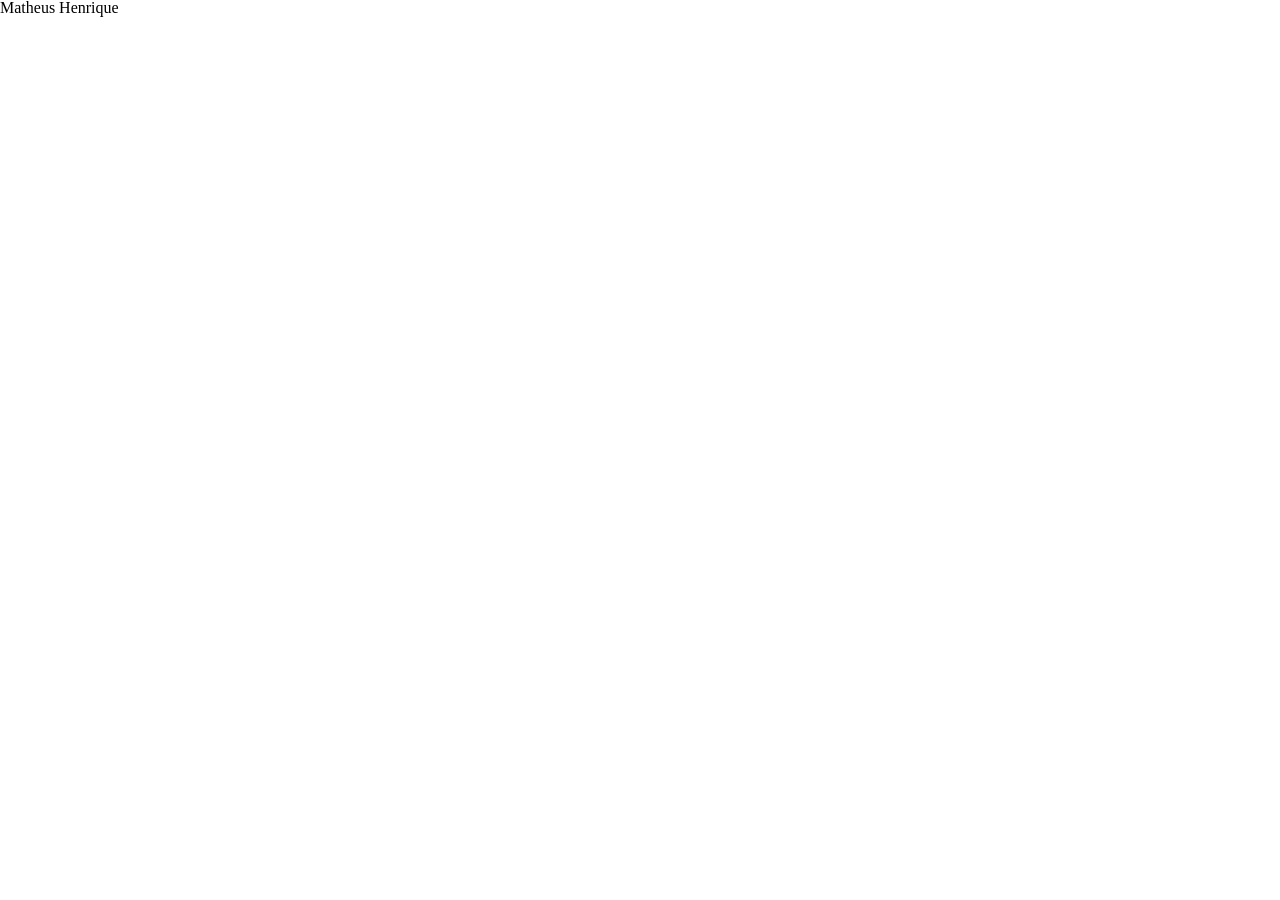
==== index.html @ 41dd139c "Segundo commit" ====
<!DOCTYPE html>
<html lang="en">

<head>
  <meta charset="UTF-8">
  <meta name="viewport" content="width=device-width, initial-scale=1.0">
  <title>Matheus Henrique de Souza - 5173960</title>
  <link rel="stylesheet" href="/style.css">
</head>

<body>
  <h1>Matheus Henrique</h1>
</body>

</html>
---- style.css ----
/* reset */
@import url("/reset.css");
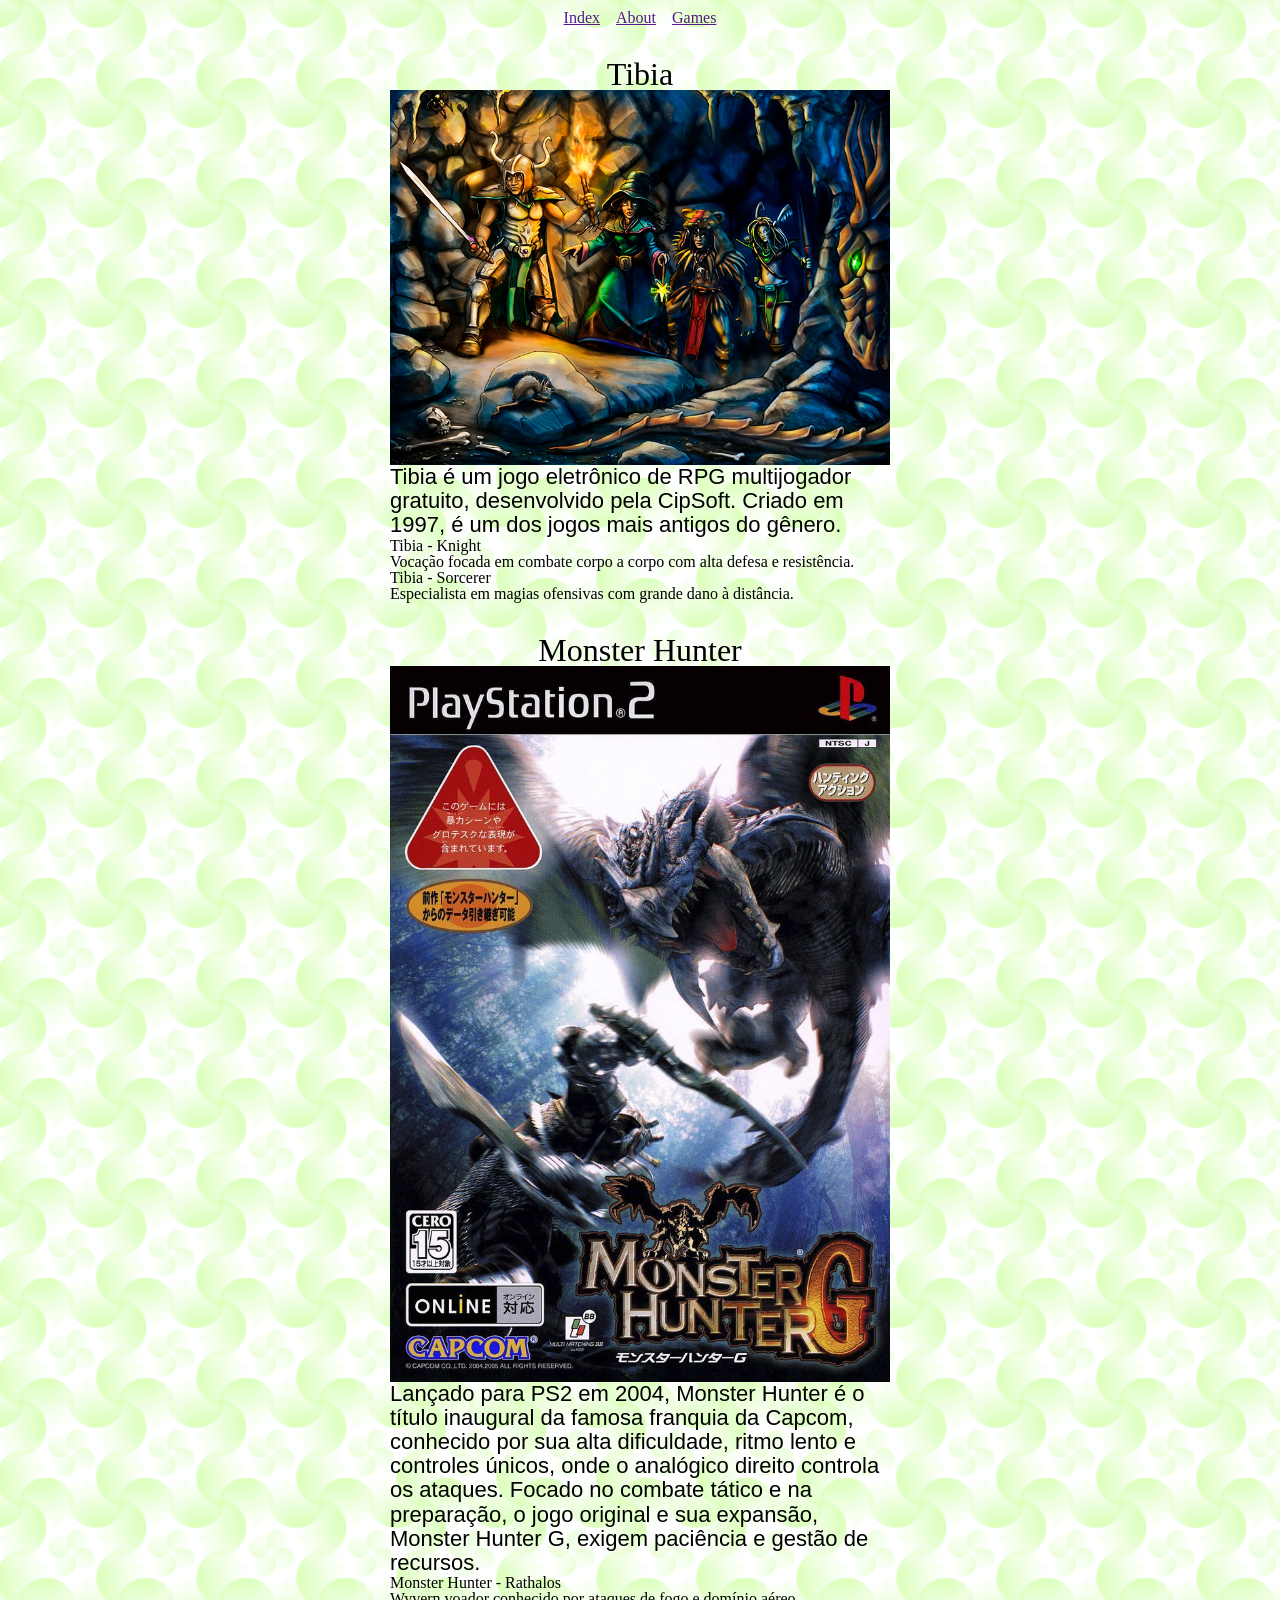
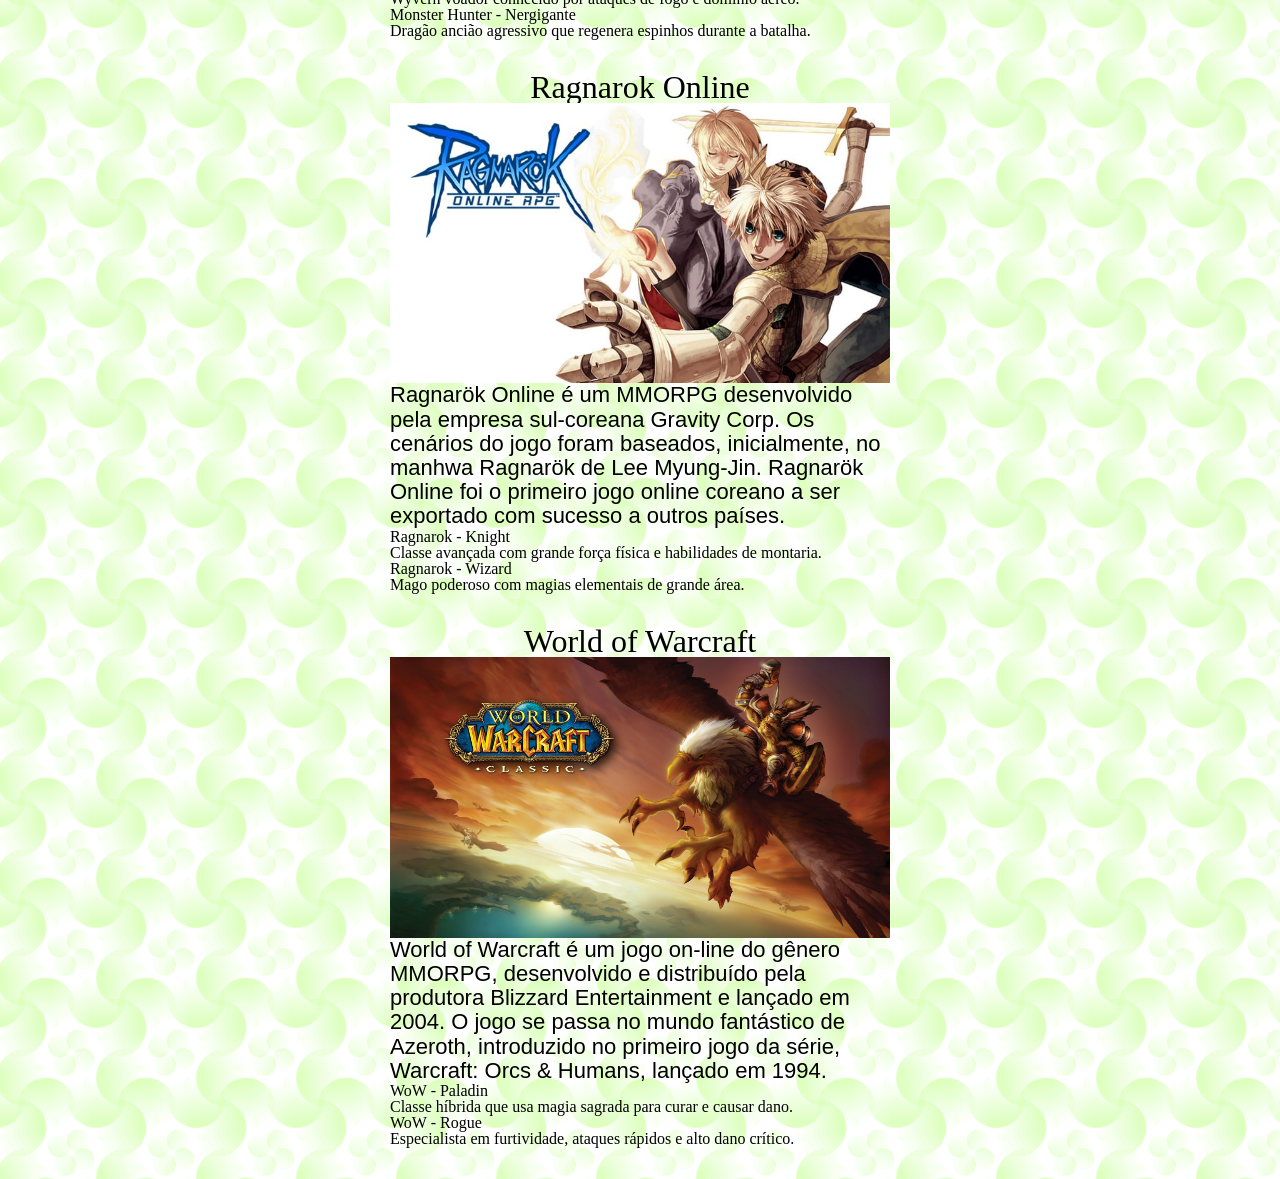
==== commit 23453e7d: "Primeiras alteracoes" ====
--- a/index.html
+++ b/index.html
@@ -5,11 +5,74 @@
   <meta charset="UTF-8">
   <meta name="viewport" content="width=device-width, initial-scale=1.0">
   <title>Matheus Henrique de Souza - 5173960</title>
+  <meta name="description" content="Um site sobre jogos.">
   <link rel="stylesheet" href="/style.css">
 </head>
 
-<body>
-  <h1>Matheus Henrique</h1>
+<body class="body">
+
+  <div class="container">
+
+    <header class="header">
+      <nav class="header-nav">
+        <ul>
+          <li> <a href="">Index</a> </li>
+          <li> <a href="">About</a> </li>
+          <li> <a href="">Games</a> </li>
+        </ul>
+      </nav>
+    </header>
+
+    <main>
+      <section>
+        <div class="games">
+          <h2 class="sub-titulo">Tibia</h2>
+          <img src="/img/games/2.jpg" alt="">
+          <p class="paragrafo">Tibia é um jogo eletrônico de RPG multijogador gratuito, desenvolvido pela CipSoft. Criado em 1997, é um dos jogos mais antigos do gênero.</p>
+          <dl class="definicao">
+            <dt>Tibia - Knight</dt>
+            <dd>Vocação focada em combate corpo a corpo com alta defesa e resistência.</dd>
+            <dt>Tibia - Sorcerer</dt>
+            <dd>Especialista em magias ofensivas com grande dano à distância.</dd>
+        </div>
+        <div class="games">
+          <h2 class="sub-titulo">Monster Hunter</h2>
+          <img src="/img/games/1.jpg" alt="">
+          <p class="paragrafo">Lançado para PS2 em 2004, Monster Hunter é o título inaugural da famosa franquia da Capcom, conhecido por sua alta dificuldade, ritmo lento e controles únicos, onde o analógico direito controla os ataques. Focado no combate tático e na preparação, o jogo original e sua expansão, Monster Hunter G, exigem paciência e gestão de recursos.</p>
+          <dl>
+            <dt>Monster Hunter - Rathalos</dt>
+            <dd>Wyvern voador conhecido por ataques de fogo e domínio aéreo.</dd>
+            <dt>Monster Hunter - Nergigante</dt>
+            <dd>Dragão ancião agressivo que regenera espinhos durante a batalha.</dd>
+          </dl>
+        </div>
+        <div class="games">
+          <h2 class="sub-titulo">Ragnarok Online</h2>
+          <img src="/img/games/3.jpg" alt="">
+          <p class="paragrafo">Ragnarök Online é um MMORPG desenvolvido pela empresa sul-coreana Gravity Corp. Os cenários do jogo foram baseados, inicialmente, no manhwa Ragnarök de Lee Myung-Jin. Ragnarök Online foi o primeiro jogo online coreano a ser exportado com sucesso a outros países.</p>
+          <dl>
+            <dt>Ragnarok - Knight</dt>
+            <dd>Classe avançada com grande força física e habilidades de montaria.</dd>
+            <dt>Ragnarok - Wizard</dt>
+            <dd>Mago poderoso com magias elementais de grande área.</dd>
+          </dl>
+        </div>
+        <div class="games">
+          <h2 class="sub-titulo">World of Warcraft</h2>
+          <img src="/img/games/4.jpg" alt="">
+          <p class="paragrafo">World of Warcraft é um jogo on-line do gênero MMORPG, desenvolvido e distribuído pela produtora Blizzard Entertainment e lançado em 2004. O jogo se passa no mundo fantástico de Azeroth, introduzido no primeiro jogo da série, Warcraft: Orcs & Humans, lançado em 1994.</p>
+          <dl>
+            <dt>WoW - Paladin</dt>
+            <dd>Classe híbrida que usa magia sagrada para curar e causar dano.</dd>
+            <dt>WoW - Rogue</dt>
+            <dd>Especialista em furtividade, ataques rápidos e alto dano crítico.</dd>
+          </dl>
+        </div>
+      </section>
+    </main>
+
+  </div>
+
 </body>
 
 </html>
--- a/style.css
+++ b/style.css
@@ -1,2 +1,11 @@
 /* reset */
 @import url("/reset.css");
+
+/* gerais */
+@import url("/general.css");
+
+/* header */
+@import url("/header.css");
+
+/* main */
+@import url("/main.css");
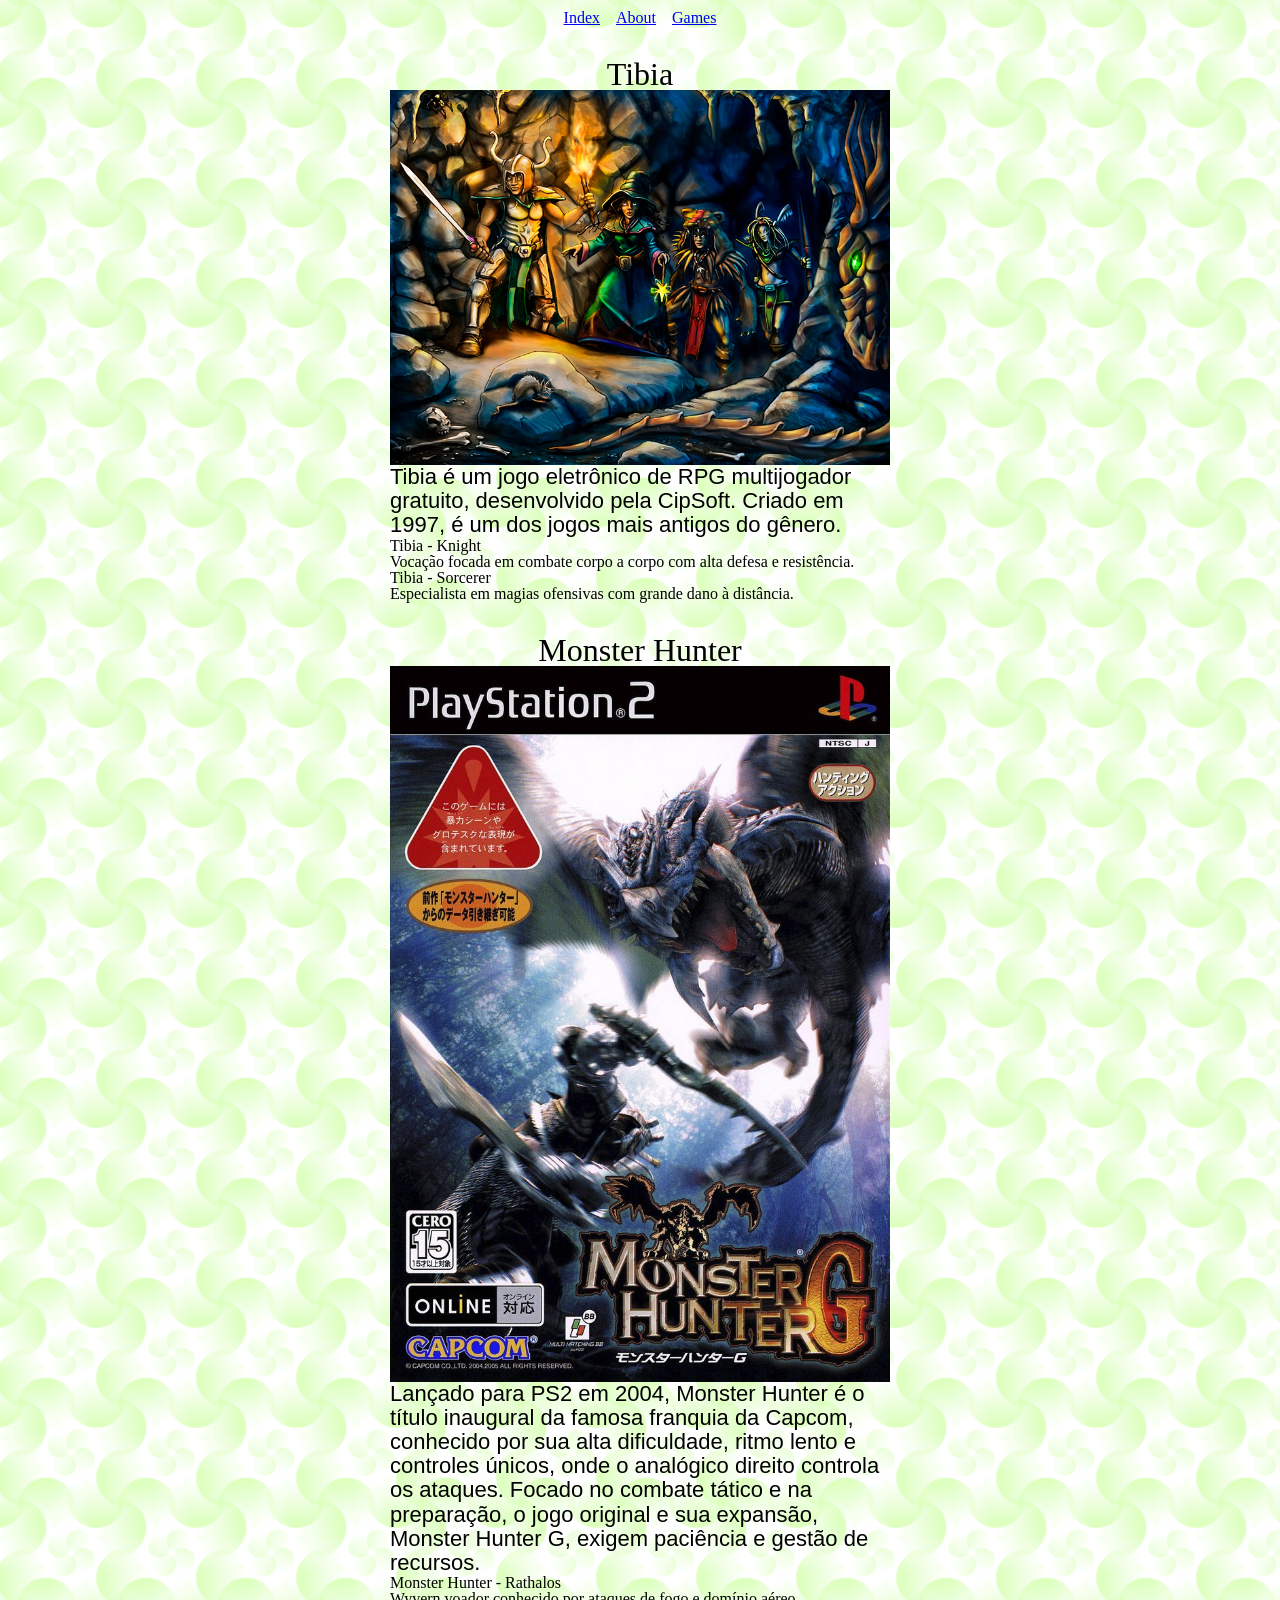
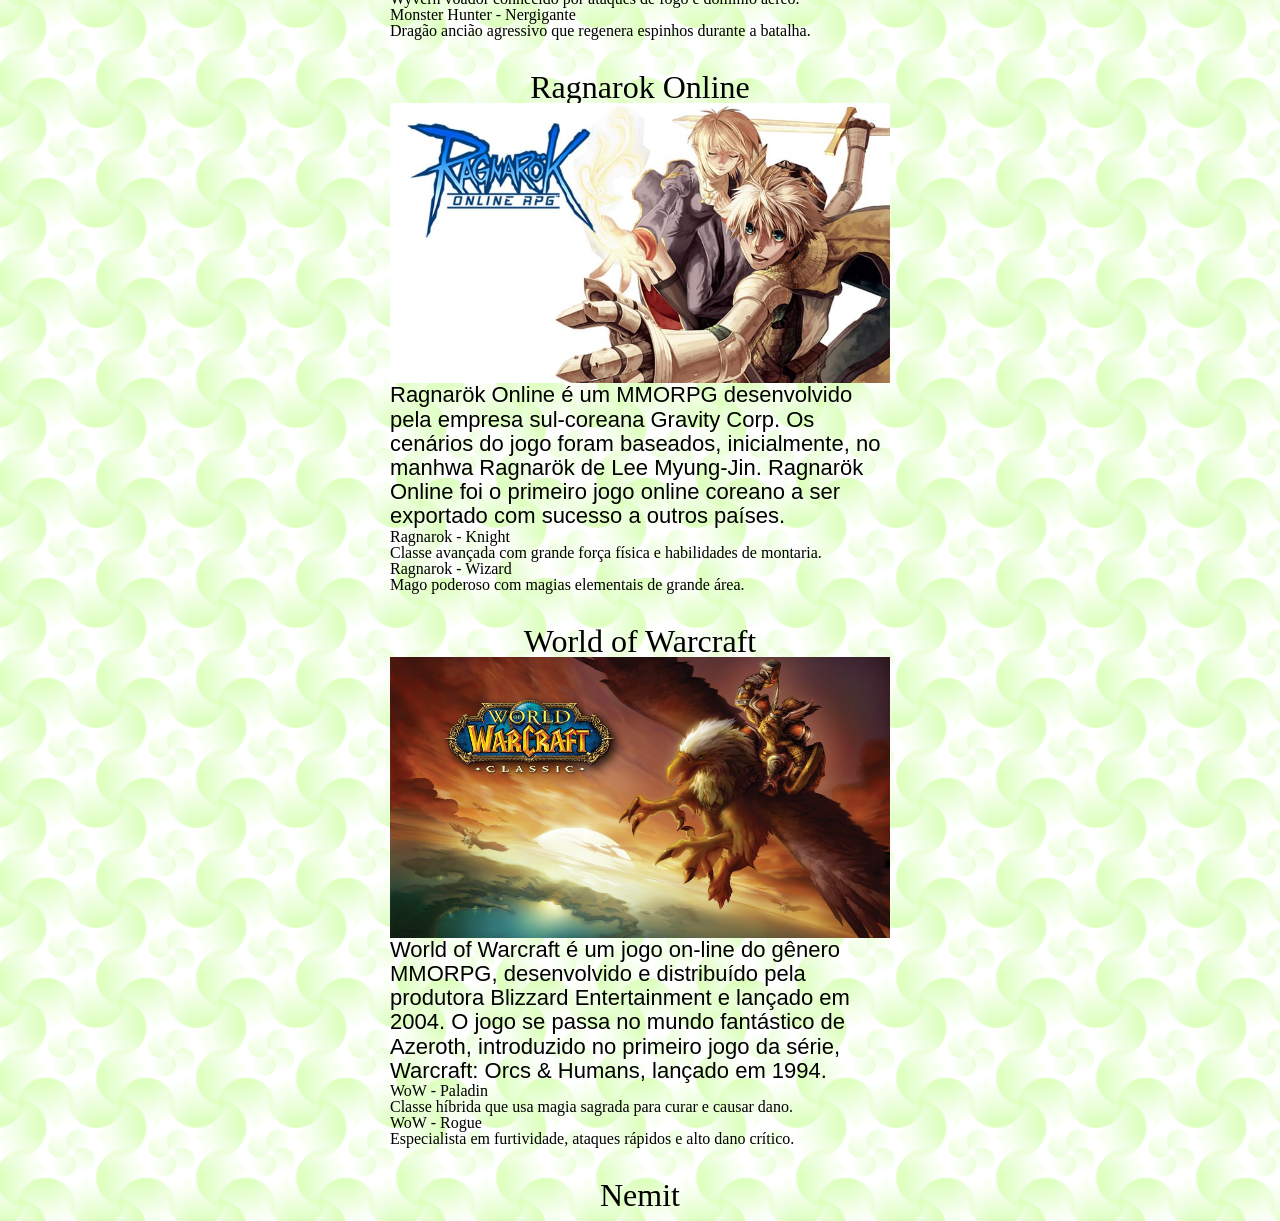
==== commit 68244215: "Caminho relativo" ====
--- a/index.html
+++ b/index.html
@@ -6,7 +6,7 @@
   <meta name="viewport" content="width=device-width, initial-scale=1.0">
   <title>Matheus Henrique de Souza - 5173960</title>
   <meta name="description" content="Um site sobre jogos.">
-  <link rel="stylesheet" href="/style.css">
+  <link rel="stylesheet" href="style.css">
 </head>
 
 <body class="body">
@@ -16,9 +16,9 @@
     <header class="header">
       <nav class="header-nav">
         <ul>
-          <li> <a href="">Index</a> </li>
-          <li> <a href="">About</a> </li>
-          <li> <a href="">Games</a> </li>
+          <li> <a href="/index.html">Index</a> </li>
+          <li> <a href="/about.html">About</a> </li>
+          <li> <a href="/games.html">Games</a> </li>
         </ul>
       </nav>
     </header>
@@ -71,6 +71,10 @@
       </section>
     </main>
 
+    <footer class="footer">
+      <span>Nemit</span>
+    </footer>
+
   </div>
 
 </body>
--- a/style.css
+++ b/style.css
@@ -9,3 +9,6 @@
 
 /* main */
 @import url("/main.css");
+
+/* footer */
+@import url("/footer.css");
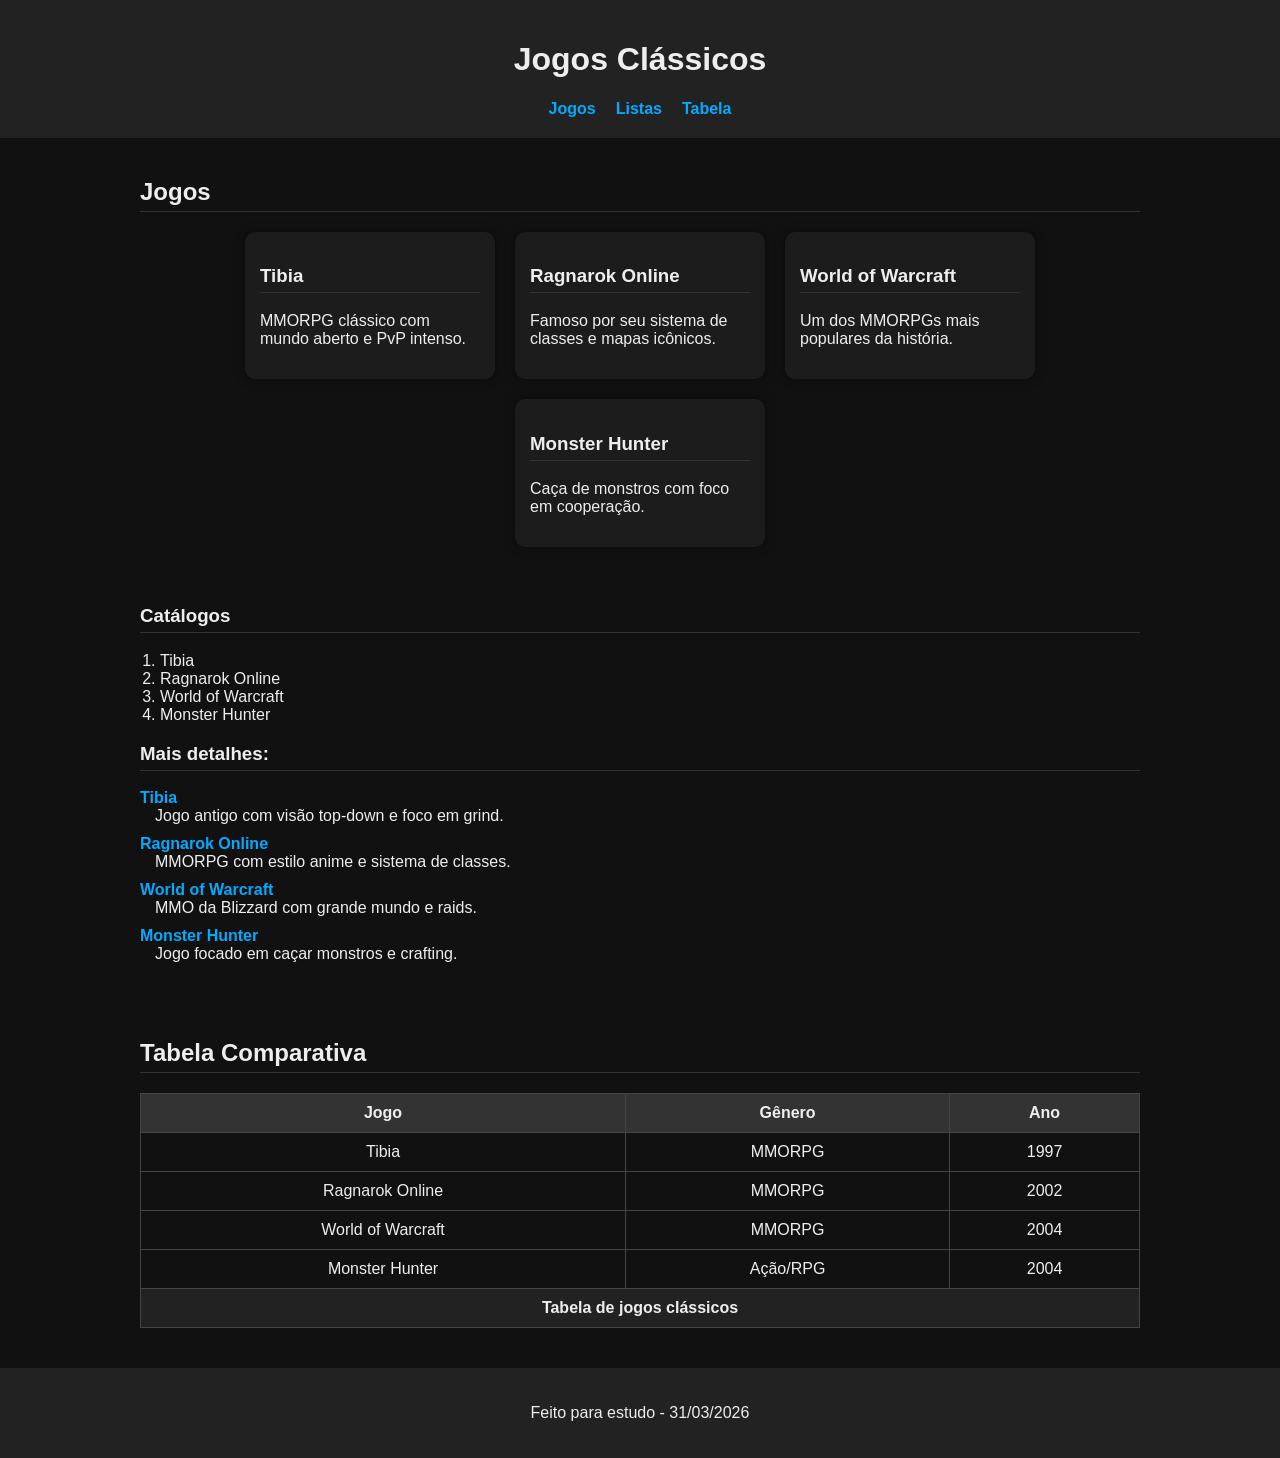
==== commit a5ae3ffb: "Site" ====
--- a/index.html
+++ b/index.html
@@ -1,81 +1,233 @@
 <!DOCTYPE html>
-<html lang="en">
+<html lang="pt-BR">
 
 <head>
   <meta charset="UTF-8">
   <meta name="viewport" content="width=device-width, initial-scale=1.0">
-  <title>Matheus Henrique de Souza - 5173960</title>
-  <meta name="description" content="Um site sobre jogos.">
-  <link rel="stylesheet" href="style.css">
+  <title>Jogos</title>
+
+  <style>
+    body {
+      font-family: Arial, sans-serif;
+      margin: 0;
+      background: #111;
+      color: #eee;
+    }
+
+    header {
+      background: #222;
+      padding: 20px;
+      text-align: center;
+    }
+
+    nav ul {
+      list-style: none;
+      padding: 0;
+      margin: 10px 0 0 0;
+      display: flex;
+      justify-content: center;
+      gap: 20px;
+    }
+
+    nav a {
+      color: #0af;
+      text-decoration: none;
+      font-weight: bold;
+    }
+
+    nav a:hover {
+      text-decoration: underline;
+    }
+
+    section {
+      padding: 20px;
+      max-width: 1000px;
+      margin: auto;
+    }
+
+    h2,
+    h3 {
+      border-bottom: 1px solid #333;
+      padding-bottom: 5px;
+    }
+
+    .cards {
+      display: flex;
+      gap: 20px;
+      flex-wrap: wrap;
+      justify-content: center;
+    }
+
+    .card {
+      background: #1c1c1c;
+      padding: 15px;
+      border-radius: 10px;
+      width: 220px;
+      transition: 0.3s;
+      box-shadow: 0 0 10px rgba(0, 0, 0, 0.5);
+    }
+
+    ol {
+      padding-left: 20px;
+    }
+
+    dl {
+      margin-top: 10px;
+    }
+
+    dt {
+      font-weight: bold;
+      color: #0af;
+      margin-top: 10px;
+    }
+
+    dd {
+      margin-left: 15px;
+      margin-bottom: 5px;
+    }
+
+    table {
+      width: 100%;
+      border-collapse: collapse;
+      margin-top: 20px;
+    }
+
+    th,
+    td {
+      border: 1px solid #444;
+      padding: 10px;
+      text-align: center;
+    }
+
+    thead {
+      background: #333;
+    }
+
+    tbody tr:hover {
+      background: #222;
+    }
+
+    tfoot {
+      background: #222;
+      font-weight: bold;
+    }
+
+    footer {
+      text-align: center;
+      padding: 20px;
+      background: #222;
+      margin-top: 20px;
+    }
+  </style>
 </head>
 
-<body class="body">
-
-  <div class="container">
-
-    <header class="header">
-      <nav class="header-nav">
-        <ul>
-          <li> <a href="/index.html">Index</a> </li>
-          <li> <a href="/about.html">About</a> </li>
-          <li> <a href="/games.html">Games</a> </li>
-        </ul>
-      </nav>
-    </header>
-
-    <main>
-      <section>
-        <div class="games">
-          <h2 class="sub-titulo">Tibia</h2>
-          <img src="/img/games/2.jpg" alt="">
-          <p class="paragrafo">Tibia é um jogo eletrônico de RPG multijogador gratuito, desenvolvido pela CipSoft. Criado em 1997, é um dos jogos mais antigos do gênero.</p>
-          <dl class="definicao">
-            <dt>Tibia - Knight</dt>
-            <dd>Vocação focada em combate corpo a corpo com alta defesa e resistência.</dd>
-            <dt>Tibia - Sorcerer</dt>
-            <dd>Especialista em magias ofensivas com grande dano à distância.</dd>
-        </div>
-        <div class="games">
-          <h2 class="sub-titulo">Monster Hunter</h2>
-          <img src="/img/games/1.jpg" alt="">
-          <p class="paragrafo">Lançado para PS2 em 2004, Monster Hunter é o título inaugural da famosa franquia da Capcom, conhecido por sua alta dificuldade, ritmo lento e controles únicos, onde o analógico direito controla os ataques. Focado no combate tático e na preparação, o jogo original e sua expansão, Monster Hunter G, exigem paciência e gestão de recursos.</p>
-          <dl>
-            <dt>Monster Hunter - Rathalos</dt>
-            <dd>Wyvern voador conhecido por ataques de fogo e domínio aéreo.</dd>
-            <dt>Monster Hunter - Nergigante</dt>
-            <dd>Dragão ancião agressivo que regenera espinhos durante a batalha.</dd>
-          </dl>
-        </div>
-        <div class="games">
-          <h2 class="sub-titulo">Ragnarok Online</h2>
-          <img src="/img/games/3.jpg" alt="">
-          <p class="paragrafo">Ragnarök Online é um MMORPG desenvolvido pela empresa sul-coreana Gravity Corp. Os cenários do jogo foram baseados, inicialmente, no manhwa Ragnarök de Lee Myung-Jin. Ragnarök Online foi o primeiro jogo online coreano a ser exportado com sucesso a outros países.</p>
-          <dl>
-            <dt>Ragnarok - Knight</dt>
-            <dd>Classe avançada com grande força física e habilidades de montaria.</dd>
-            <dt>Ragnarok - Wizard</dt>
-            <dd>Mago poderoso com magias elementais de grande área.</dd>
-          </dl>
-        </div>
-        <div class="games">
-          <h2 class="sub-titulo">World of Warcraft</h2>
-          <img src="/img/games/4.jpg" alt="">
-          <p class="paragrafo">World of Warcraft é um jogo on-line do gênero MMORPG, desenvolvido e distribuído pela produtora Blizzard Entertainment e lançado em 2004. O jogo se passa no mundo fantástico de Azeroth, introduzido no primeiro jogo da série, Warcraft: Orcs & Humans, lançado em 1994.</p>
-          <dl>
-            <dt>WoW - Paladin</dt>
-            <dd>Classe híbrida que usa magia sagrada para curar e causar dano.</dd>
-            <dt>WoW - Rogue</dt>
-            <dd>Especialista em furtividade, ataques rápidos e alto dano crítico.</dd>
-          </dl>
-        </div>
-      </section>
-    </main>
-
-    <footer class="footer">
-      <span>Nemit</span>
-    </footer>
-
-  </div>
+<body>
+
+  <header>
+    <h1>Jogos Clássicos</h1>
+    <nav>
+      <ul>
+        <li><a href="#jogos">Jogos</a></li>
+        <li><a href="#lista">Listas</a></li>
+        <li><a href="#tabela">Tabela</a></li>
+      </ul>
+    </nav>
+  </header>
+
+  <section id="jogos">
+    <h2>Jogos</h2>
+    <div class="cards">
+      <div class="card">
+        <h3>Tibia</h3>
+        <p>MMORPG clássico com mundo aberto e PvP intenso.</p>
+      </div>
+      <div class="card">
+        <h3>Ragnarok Online</h3>
+        <p>Famoso por seu sistema de classes e mapas icônicos.</p>
+      </div>
+      <div class="card">
+        <h3>World of Warcraft</h3>
+        <p>Um dos MMORPGs mais populares da história.</p>
+      </div>
+      <div class="card">
+        <h3>Monster Hunter</h3>
+        <p>Caça de monstros com foco em cooperação.</p>
+      </div>
+    </div>
+  </section>
+
+  <section id="lista">
+
+    <h3>Catálogos</h3>
+    <ol>
+      <li>Tibia</li>
+      <li>Ragnarok Online</li>
+      <li>World of Warcraft</li>
+      <li>Monster Hunter</li>
+    </ol>
+
+    <h3>Mais detalhes:</h3>
+
+    <dl>
+      <dt>Tibia</dt>
+      <dd>Jogo antigo com visão top-down e foco em grind.</dd>
+
+      <dt>Ragnarok Online</dt>
+      <dd>MMORPG com estilo anime e sistema de classes.</dd>
+
+      <dt>World of Warcraft</dt>
+      <dd>MMO da Blizzard com grande mundo e raids.</dd>
+
+      <dt>Monster Hunter</dt>
+      <dd>Jogo focado em caçar monstros e crafting.</dd>
+    </dl>
+  </section>
+
+  <section id="tabela">
+
+    <h2>Tabela Comparativa</h2>
+
+    <table>
+      <thead>
+        <tr>
+          <th>Jogo</th>
+          <th>Gênero</th>
+          <th>Ano</th>
+        </tr>
+      </thead>
+      <tbody>
+        <tr>
+          <td>Tibia</td>
+          <td>MMORPG</td>
+          <td>1997</td>
+        </tr>
+        <tr>
+          <td>Ragnarok Online</td>
+          <td>MMORPG</td>
+          <td>2002</td>
+        </tr>
+        <tr>
+          <td>World of Warcraft</td>
+          <td>MMORPG</td>
+          <td>2004</td>
+        </tr>
+        <tr>
+          <td>Monster Hunter</td>
+          <td>Ação/RPG</td>
+          <td>2004</td>
+        </tr>
+      </tbody>
+      <tfoot>
+        <tr>
+          <td colspan="3">Tabela de jogos clássicos</td>
+        </tr>
+      </tfoot>
+    </table>
+  </section>
+
+  <footer>
+    <p>Feito para estudo - 31/03/2026</p>
+  </footer>
 
 </body>
 
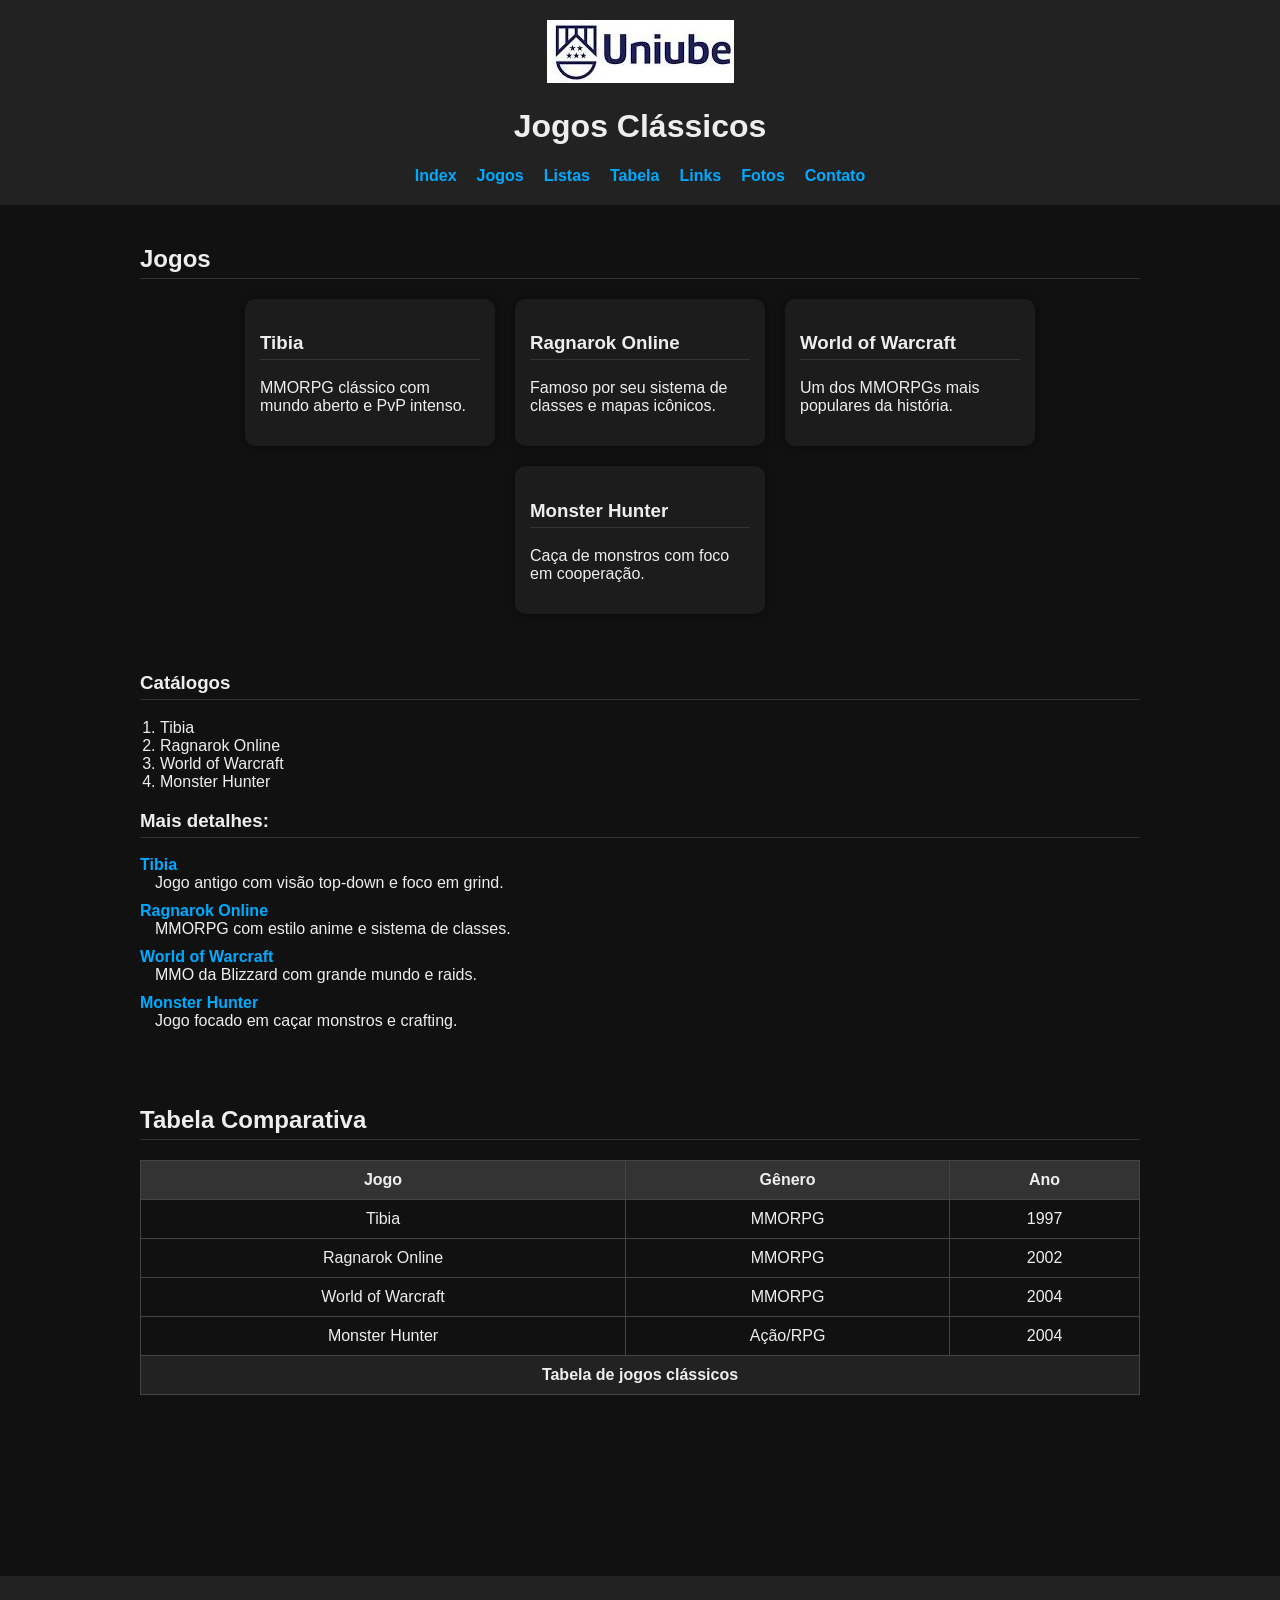
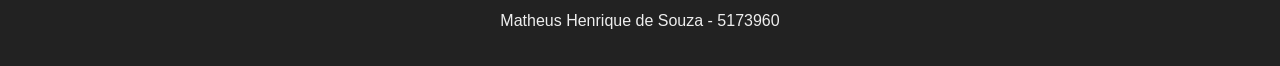
==== commit 1047f4e4: "alteracoes finais 2" ====
--- a/index.html
+++ b/index.html
@@ -4,132 +4,24 @@
 <head>
   <meta charset="UTF-8">
   <meta name="viewport" content="width=device-width, initial-scale=1.0">
-  <title>Jogos</title>
-
-  <style>
-    body {
-      font-family: Arial, sans-serif;
-      margin: 0;
-      background: #111;
-      color: #eee;
-    }
-
-    header {
-      background: #222;
-      padding: 20px;
-      text-align: center;
-    }
-
-    nav ul {
-      list-style: none;
-      padding: 0;
-      margin: 10px 0 0 0;
-      display: flex;
-      justify-content: center;
-      gap: 20px;
-    }
-
-    nav a {
-      color: #0af;
-      text-decoration: none;
-      font-weight: bold;
-    }
-
-    nav a:hover {
-      text-decoration: underline;
-    }
-
-    section {
-      padding: 20px;
-      max-width: 1000px;
-      margin: auto;
-    }
-
-    h2,
-    h3 {
-      border-bottom: 1px solid #333;
-      padding-bottom: 5px;
-    }
-
-    .cards {
-      display: flex;
-      gap: 20px;
-      flex-wrap: wrap;
-      justify-content: center;
-    }
-
-    .card {
-      background: #1c1c1c;
-      padding: 15px;
-      border-radius: 10px;
-      width: 220px;
-      transition: 0.3s;
-      box-shadow: 0 0 10px rgba(0, 0, 0, 0.5);
-    }
-
-    ol {
-      padding-left: 20px;
-    }
-
-    dl {
-      margin-top: 10px;
-    }
-
-    dt {
-      font-weight: bold;
-      color: #0af;
-      margin-top: 10px;
-    }
-
-    dd {
-      margin-left: 15px;
-      margin-bottom: 5px;
-    }
-
-    table {
-      width: 100%;
-      border-collapse: collapse;
-      margin-top: 20px;
-    }
-
-    th,
-    td {
-      border: 1px solid #444;
-      padding: 10px;
-      text-align: center;
-    }
-
-    thead {
-      background: #333;
-    }
-
-    tbody tr:hover {
-      background: #222;
-    }
-
-    tfoot {
-      background: #222;
-      font-weight: bold;
-    }
-
-    footer {
-      text-align: center;
-      padding: 20px;
-      background: #222;
-      margin-top: 20px;
-    }
-  </style>
+  <title>Jogos | Index</title>
+  <link rel="stylesheet" href="css/style.css">
 </head>
 
 <body>
 
   <header>
+    <a href="index.html"> <img src="/imagens/logo.jpg" alt=""> </a>
     <h1>Jogos Clássicos</h1>
     <nav>
       <ul>
-        <li><a href="#jogos">Jogos</a></li>
-        <li><a href="#lista">Listas</a></li>
-        <li><a href="#tabela">Tabela</a></li>
+        <li><a href="index.html">Index</a></li>
+        <li><a href="jogos.html">Jogos</a></li>
+        <li><a href="listas.html">Listas</a></li>
+        <li><a href="tabela.html">Tabela</a></li>
+        <li><a href="links.html">Links</a></li>
+        <li><a href="fotos.html">Fotos</a></li>
+        <li><a href="contato.html">Contato</a></li>
       </ul>
     </nav>
   </header>
@@ -226,7 +118,7 @@
   </section>
 
   <footer>
-    <p>Feito para estudo - 31/03/2026</p>
+    <p>Matheus Henrique de Souza - 5173960</p>
   </footer>
 
 </body>
--- a/css/style.css
+++ b/css/style.css
@@ -0,0 +1,159 @@
+body {
+  font-family: Arial, sans-serif;
+  margin: 0;
+  background: #111;
+  color: #eee;
+}
+
+header {
+  background: #222;
+  padding: 20px;
+  text-align: center;
+}
+
+nav ul {
+  list-style: none;
+  padding: 0;
+  margin: 10px 0 0 0;
+  display: flex;
+  justify-content: center;
+  gap: 20px;
+}
+
+nav a {
+  color: #0af;
+  text-decoration: none;
+  font-weight: bold;
+}
+
+nav a:hover {
+  text-decoration: underline;
+}
+
+section {
+  padding: 20px;
+  max-width: 1000px;
+  margin: auto;
+}
+
+h2,
+h3 {
+  border-bottom: 1px solid #333;
+  padding-bottom: 5px;
+}
+
+.cards {
+  display: flex;
+  gap: 20px;
+  flex-wrap: wrap;
+  justify-content: center;
+}
+
+.card {
+  background: #1c1c1c;
+  padding: 15px;
+  border-radius: 10px;
+  width: 220px;
+  transition: 0.3s;
+  box-shadow: 0 0 10px rgba(0, 0, 0, 0.5);
+}
+
+ol {
+  padding-left: 20px;
+}
+
+dl {
+  margin-top: 10px;
+}
+
+dt {
+  font-weight: bold;
+  color: #0af;
+  margin-top: 10px;
+}
+
+dd {
+  margin-left: 15px;
+  margin-bottom: 5px;
+}
+
+table {
+  width: 100%;
+  border-collapse: collapse;
+  margin-top: 20px;
+}
+
+th,
+td {
+  border: 1px solid #444;
+  padding: 10px;
+  text-align: center;
+}
+
+thead {
+  background: #333;
+}
+
+tbody tr:hover {
+  background: #222;
+}
+
+tfoot {
+  background: #222;
+  font-weight: bold;
+}
+
+footer {
+  text-align: center;
+  padding: 20px;
+  background: #222;
+  margin-top: 20px;
+}
+
+.main_links {
+  max-width: 1200px;
+  margin: 0 auto;
+  height: 400px;
+}
+
+.h1_links {
+  text-align: center;
+}
+
+.main-fotos {
+  max-width: 1200px;
+  margin: 0 auto;
+}
+
+.mh-galeria {
+  display: flex;
+  gap: 30px;
+}
+
+.mh-galeria img {
+  display: block;
+  max-width: 300px;
+}
+
+#tabela {
+  height: 450px;
+}
+
+.main_contato {
+  max-width: 1200px;
+  margin: 0 auto;
+  height: 400px;
+}
+
+.formulario {
+  display: inline-block;
+}
+
+.formulario_input {
+  margin-bottom: 22px;
+}
+
+.formulario_inputf {
+  display: flex;
+  align-items: center;
+}
